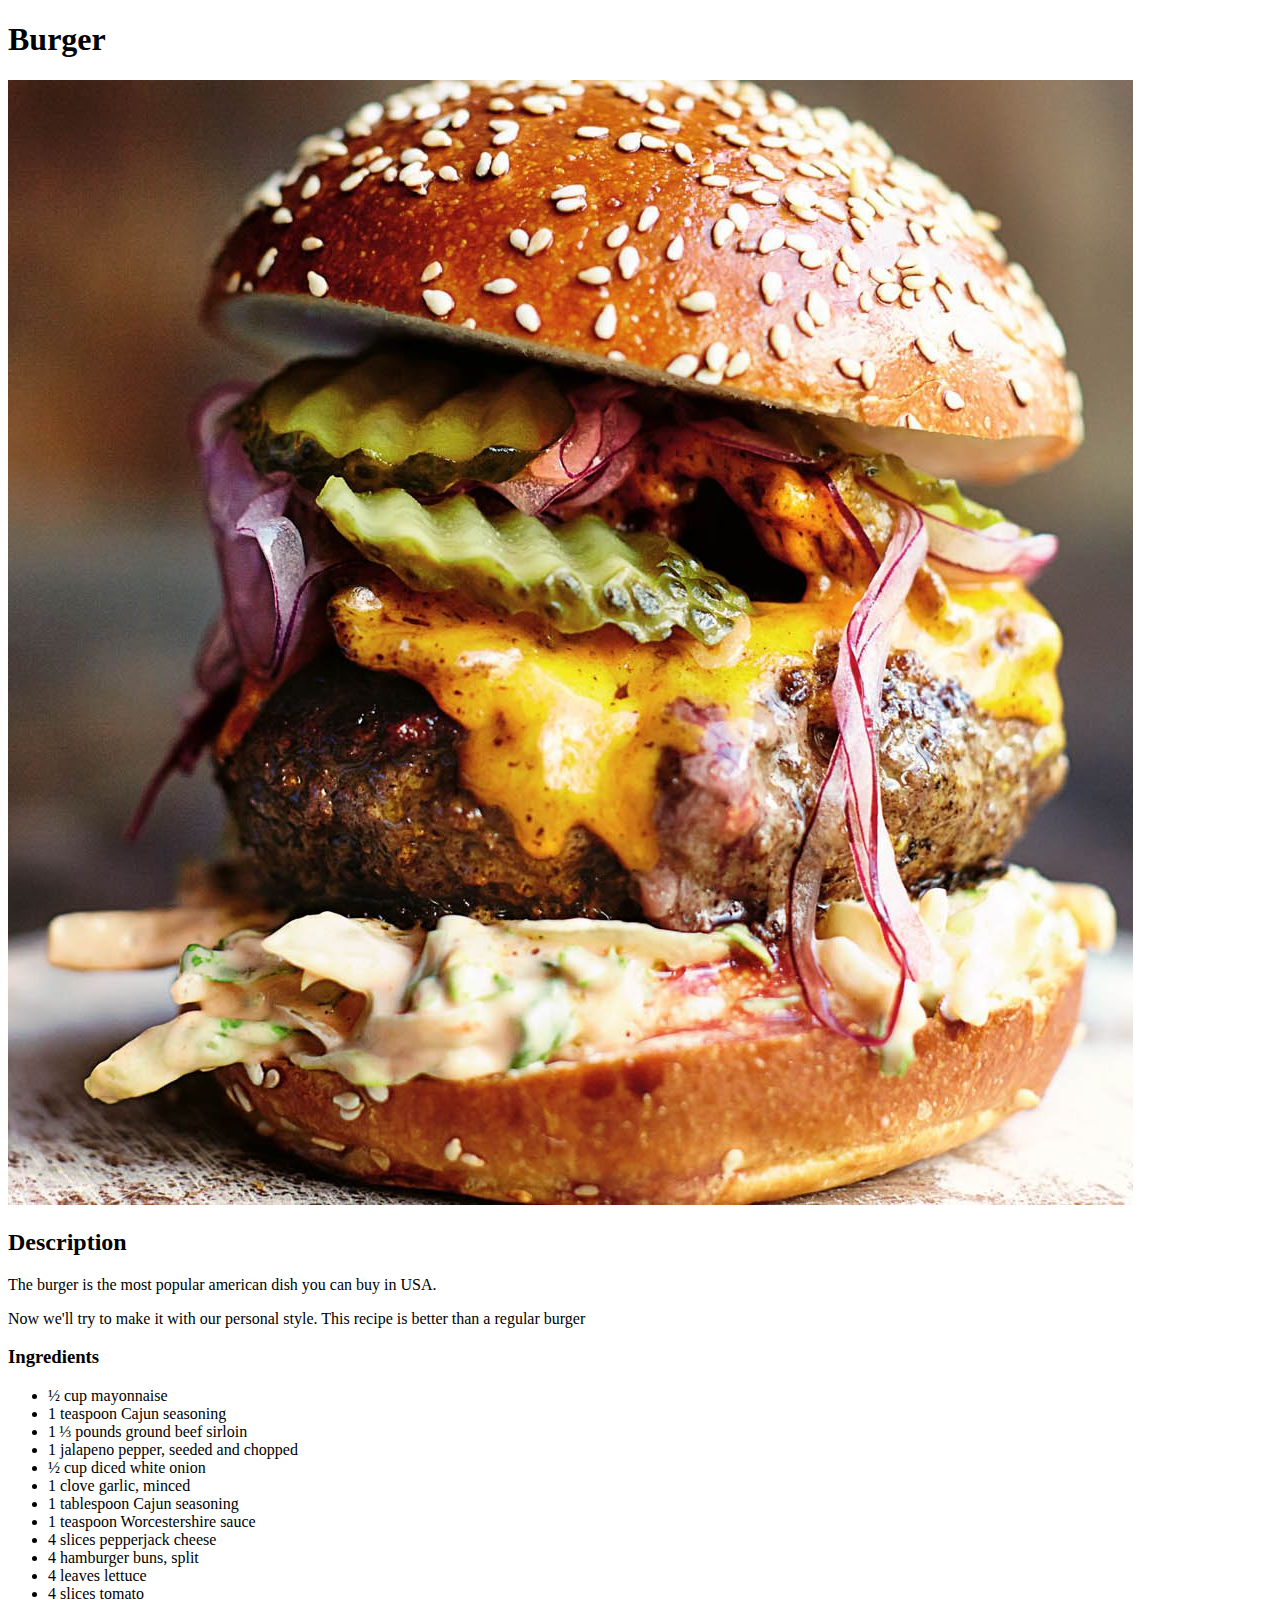
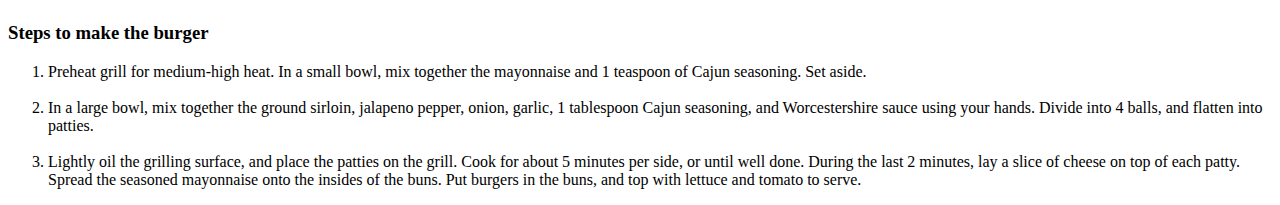
==== recipes/burger.html @ ac732901 "Completed the first version of the project" ====
<!DOCTYPE html>
<html lang="en">
<head>
    <meta charset="UTF-8">
    <meta http-equiv="X-UA-Compatible" content="IE=edge">
    <meta name="viewport" content="width=device-width, initial-scale=1.0">
    <title>Burger</title>
</head>
<body>
    <h1>Burger</h1>
    <img src="../img/burger.jpg" alt="A burger photo">
    <h2>Description</h2>
    <p>The burger is the most popular american dish you can buy in USA.  </p>
    <p>Now we'll  try to make it with our personal style. This recipe is better than a regular burger </p>
    <h3>Ingredients</h3>
    <ul>
        <li>½ cup mayonnaise </li> <li>1 teaspoon Cajun seasoning </li> <li>1 ⅓ pounds ground beef sirloin </li>
        <li>1 jalapeno pepper, seeded and chopped </li> <li>½ cup diced white onion  </li> <li>1 clove garlic, minced </li>
        <li>1 tablespoon Cajun seasoning </li> <li>1 teaspoon Worcestershire sauce  </li> <li>4 slices pepperjack cheese  </li>
        <li>4 hamburger buns, split  </li>  <li>4 leaves lettuce </li> <li>4 slices tomato </li>
    </ul>
    <h3>Steps to make the burger</h3>
    <ol>
        <li>Preheat grill for medium-high heat. In a small bowl, mix together the mayonnaise and 1 teaspoon of Cajun seasoning. Set aside.</li>
        <br><li>In a large bowl, mix together the ground sirloin, jalapeno pepper, onion, garlic, 1 tablespoon Cajun seasoning, and Worcestershire sauce using your hands. Divide into 4 balls, and flatten into patties.</li>
        <br><li>Lightly oil the grilling surface, and place the patties on the grill. Cook for about 5 minutes per side, or until well done. During the last 2 minutes, lay a slice of cheese on top of each patty. Spread the seasoned mayonnaise onto the insides of the buns. Put burgers in the buns, and top with lettuce and tomato to serve.</li>
        
    </ol>
</body>
</html>
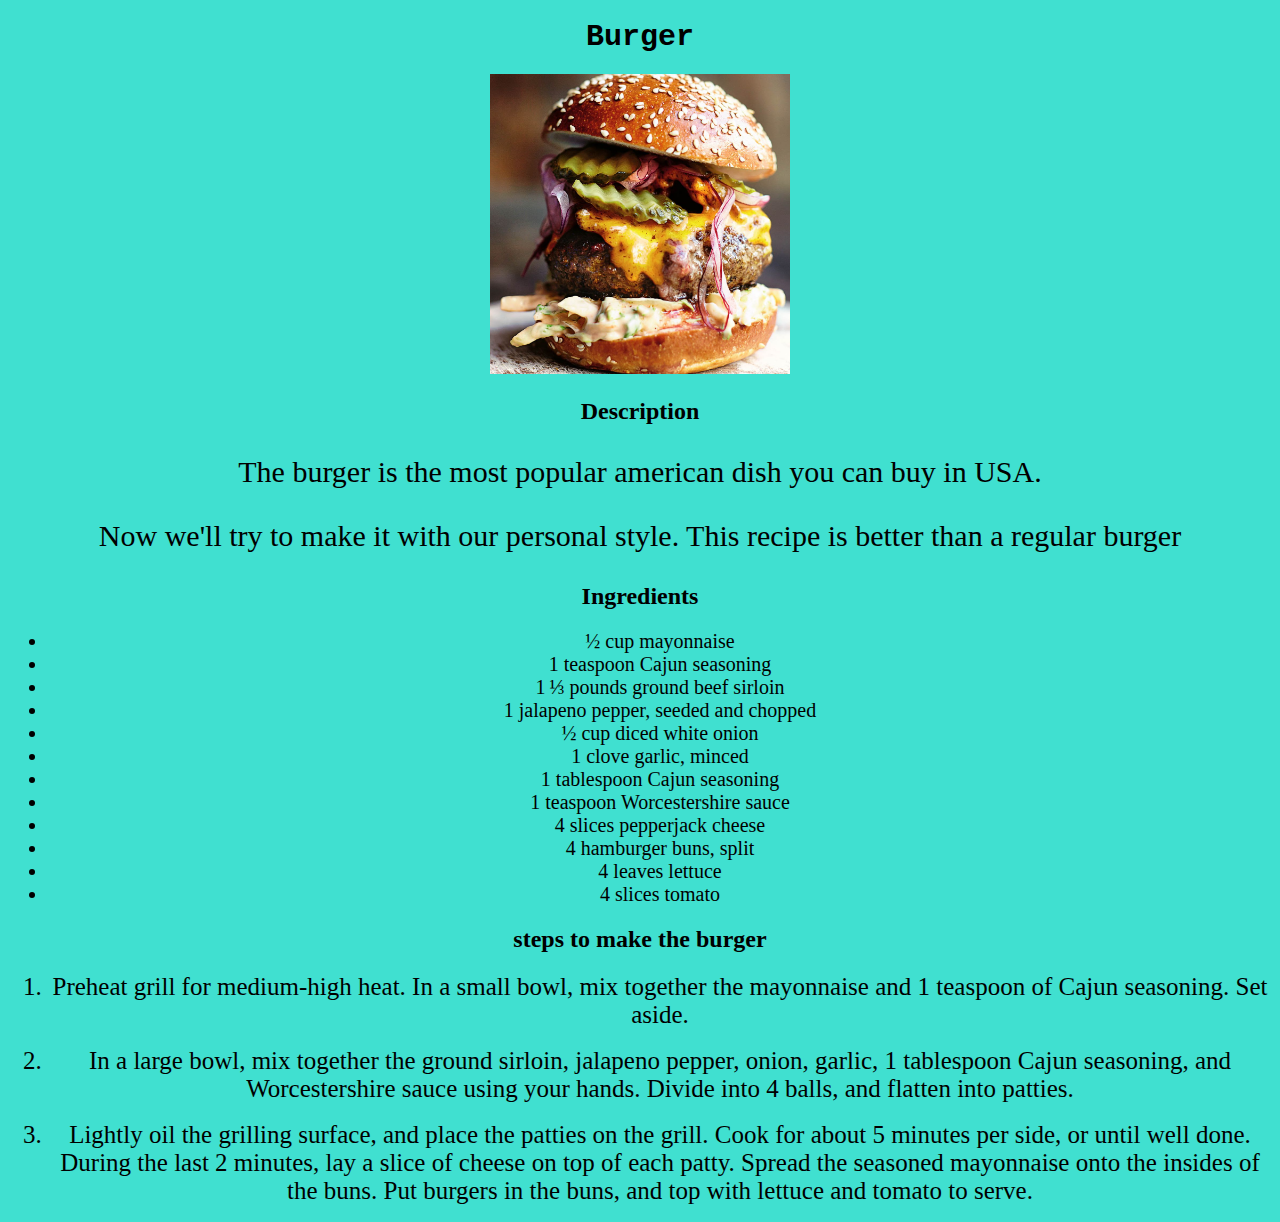
==== commit b18e3dae: "added style to the page" ====
--- a/recipes/burger.html
+++ b/recipes/burger.html
@@ -1,6 +1,7 @@
 <!DOCTYPE html>
 <html lang="en">
 <head>
+    <link rel="stylesheet" href="styles.css">
     <meta charset="UTF-8">
     <meta http-equiv="X-UA-Compatible" content="IE=edge">
     <meta name="viewport" content="width=device-width, initial-scale=1.0">
@@ -12,14 +13,14 @@
     <h2>Description</h2>
     <p>The burger is the most popular american dish you can buy in USA.  </p>
     <p>Now we'll  try to make it with our personal style. This recipe is better than a regular burger </p>
-    <h3>Ingredients</h3>
+    <h2>Ingredients</h2>
     <ul>
         <li>½ cup mayonnaise </li> <li>1 teaspoon Cajun seasoning </li> <li>1 ⅓ pounds ground beef sirloin </li>
         <li>1 jalapeno pepper, seeded and chopped </li> <li>½ cup diced white onion  </li> <li>1 clove garlic, minced </li>
         <li>1 tablespoon Cajun seasoning </li> <li>1 teaspoon Worcestershire sauce  </li> <li>4 slices pepperjack cheese  </li>
         <li>4 hamburger buns, split  </li>  <li>4 leaves lettuce </li> <li>4 slices tomato </li>
     </ul>
-    <h3>Steps to make the burger</h3>
+    <h2>steps to make the burger</h2>
     <ol>
         <li>Preheat grill for medium-high heat. In a small bowl, mix together the mayonnaise and 1 teaspoon of Cajun seasoning. Set aside.</li>
         <br><li>In a large bowl, mix together the ground sirloin, jalapeno pepper, onion, garlic, 1 tablespoon Cajun seasoning, and Worcestershire sauce using your hands. Divide into 4 balls, and flatten into patties.</li>
--- a/recipes/styles.css
+++ b/recipes/styles.css
@@ -0,0 +1,26 @@
+* {
+    background-color: turquoise;
+    text-align: center;
+}
+h1 {
+    font-size: 30px; font-family: monospace;
+}
+img {
+    width: 300px; height: auto;
+}
+
+h2 {
+    font-family: fantasy    ;
+}
+p {
+    font-family:inherit; font-size: 30px;
+}
+li {
+    font: initial; font-size: 20px;
+}
+h3{
+    text-align: center;
+}
+ol li {
+    font-size: 25px;
+}